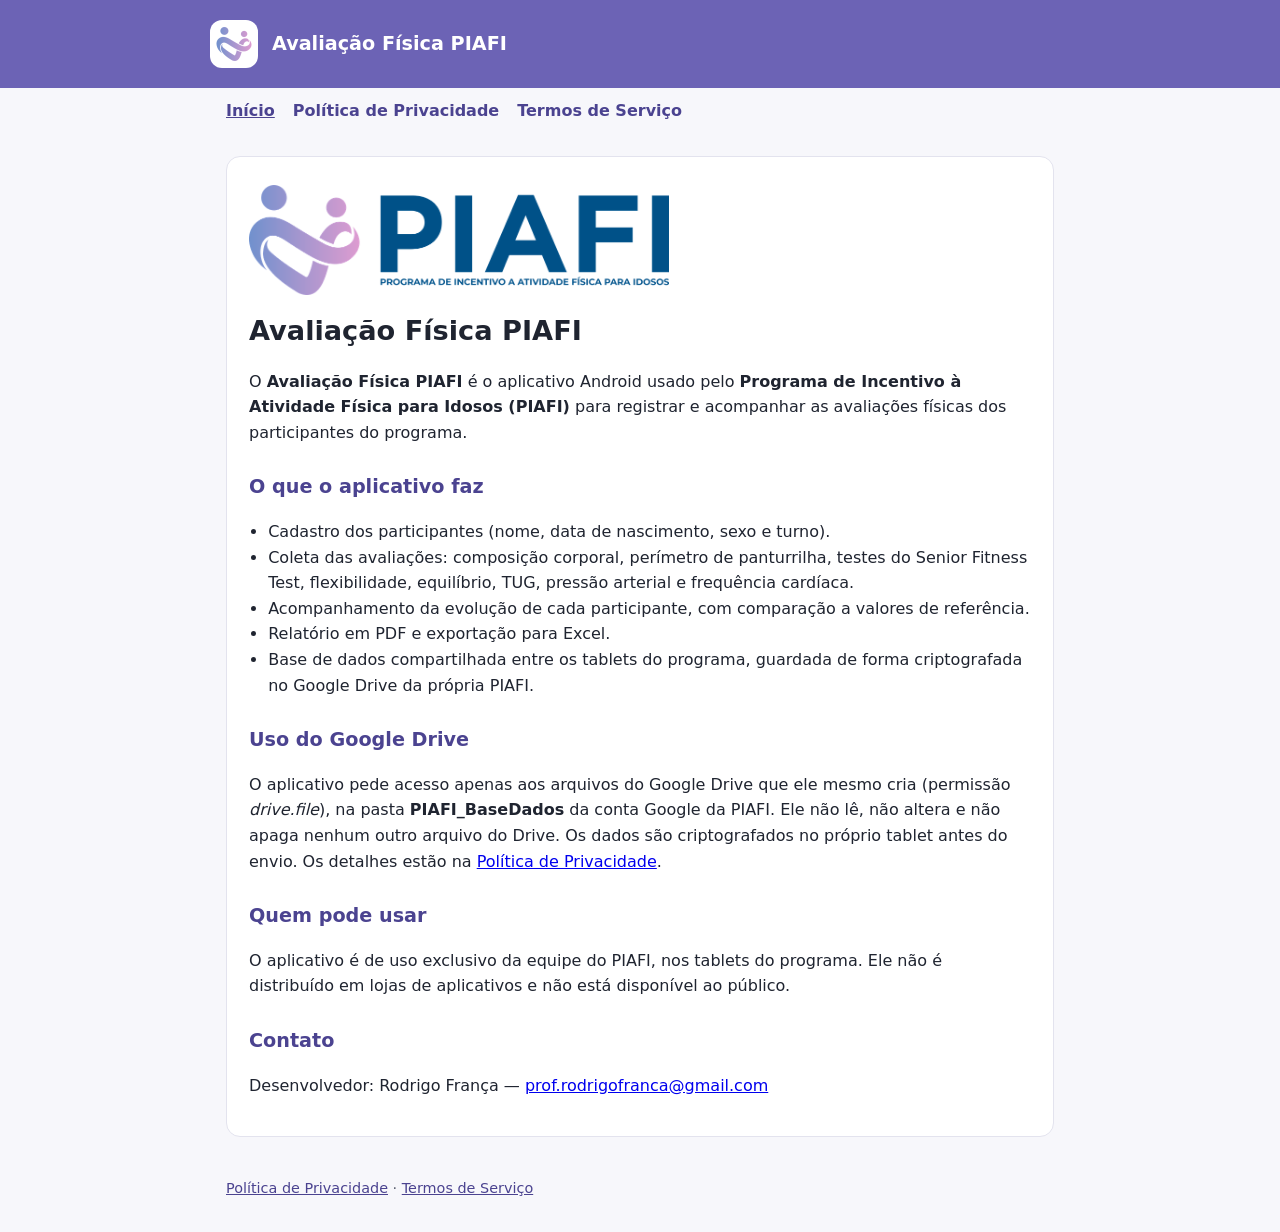
==== piafi/index.html @ bf756bce "Site do app Avaliação Física PIAFI: início, privacidade e termos Co-Authored-By: Claude Opus 5.5 <no" ====
<!doctype html>
<html lang="pt-BR">
<head>
<meta charset="utf-8">
<meta name="viewport" content="width=device-width, initial-scale=1">
<title>Avaliação Física PIAFI</title>
<meta name="description" content="Aplicativo de avaliação física do Programa de Incentivo à Atividade Física para Idosos (PIAFI).">
<link rel="icon" href="icon.png">
<link rel="stylesheet" href="estilo.css">
</head>
<body>
<header><div class="barra"><img src="icon.png" alt=""><a href="index.html">Avaliação Física PIAFI</a></div></header>
<nav>
  <a href="index.html" aria-current="page">Início</a>
  <a href="privacidade.html">Política de Privacidade</a>
  <a href="termos.html">Termos de Serviço</a>
</nav>
<main>
  <div class="cartao">
    <img class="logo" src="logo.png" alt="Logotipo PIAFI">
    <h1>Avaliação Física PIAFI</h1>
    <p>O <strong>Avaliação Física PIAFI</strong> é o aplicativo Android usado pelo <strong>Programa de Incentivo à Atividade Física para Idosos (PIAFI)</strong> para registrar e acompanhar as avaliações físicas dos participantes do programa.</p>

    <h2>O que o aplicativo faz</h2>
    <ul>
      <li>Cadastro dos participantes (nome, data de nascimento, sexo e turno).</li>
      <li>Coleta das avaliações: composição corporal, perímetro de panturrilha, testes do Senior Fitness Test, flexibilidade, equilíbrio, TUG, pressão arterial e frequência cardíaca.</li>
      <li>Acompanhamento da evolução de cada participante, com comparação a valores de referência.</li>
      <li>Relatório em PDF e exportação para Excel.</li>
      <li>Base de dados compartilhada entre os tablets do programa, guardada de forma criptografada no Google Drive da própria PIAFI.</li>
    </ul>

    <h2>Uso do Google Drive</h2>
    <p>O aplicativo pede acesso apenas aos arquivos do Google Drive que ele mesmo cria (permissão <em>drive.file</em>), na pasta <strong>PIAFI_BaseDados</strong> da conta Google da PIAFI. Ele não lê, não altera e não apaga nenhum outro arquivo do Drive. Os dados são criptografados no próprio tablet antes do envio. Os detalhes estão na <a href="privacidade.html">Política de Privacidade</a>.</p>

    <h2>Quem pode usar</h2>
    <p>O aplicativo é de uso exclusivo da equipe do PIAFI, nos tablets do programa. Ele não é distribuído em lojas de aplicativos e não está disponível ao público.</p>

    <h2>Contato</h2>
    <p>Desenvolvedor: Rodrigo França — <a href="mailto:prof.rodrigofranca@gmail.com">prof.rodrigofranca@gmail.com</a></p>
  </div>
</main>
<footer>
  <a href="privacidade.html">Política de Privacidade</a> · <a href="termos.html">Termos de Serviço</a>
</footer>
</body>
</html>
---- piafi/estilo.css ----
:root {
  --roxo: #6C63B5;
  --roxo-escuro: #4b4390;
  --texto: #1f2430;
  --suave: #5b6070;
  --fundo: #f7f7fb;
  --cartao: #ffffff;
  --borda: #e3e3ee;
}
@media (prefers-color-scheme: dark) {
  :root {
    --texto: #e9e9f2;
    --suave: #b4b6c4;
    --fundo: #15151d;
    --cartao: #1f1f2a;
    --borda: #33334a;
    --roxo: #9d95e6;
    --roxo-escuro: #c3bdf5;
  }
}
* { box-sizing: border-box; }
body {
  margin: 0;
  font-family: system-ui, -apple-system, "Segoe UI", Roboto, Arial, sans-serif;
  color: var(--texto);
  background: var(--fundo);
  line-height: 1.6;
}
header {
  background: var(--roxo);
  color: #fff;
  padding: 20px 16px;
}
header .barra { max-width: 860px; margin: 0 auto; display: flex; align-items: center; gap: 14px; }
header img { width: 48px; height: 48px; border-radius: 12px; background: #fff; }
header a { color: #fff; text-decoration: none; font-weight: 700; font-size: 1.2rem; }
nav { max-width: 860px; margin: 0 auto; padding: 10px 16px 0; display: flex; gap: 18px; flex-wrap: wrap; }
nav a { color: var(--roxo-escuro); font-weight: 600; text-decoration: none; }
nav a[aria-current="page"] { text-decoration: underline; }
main { max-width: 860px; margin: 0 auto; padding: 16px; }
.cartao { background: var(--cartao); border: 1px solid var(--borda); border-radius: 14px; padding: 22px 22px; margin: 16px 0; }
h1 { font-size: 1.7rem; margin: 0.2em 0 0.4em; }
h2 { font-size: 1.2rem; margin: 1.4em 0 0.4em; color: var(--roxo-escuro); }
.logo { display: block; width: 100%; max-width: 420px; height: auto; margin: 6px 0 14px; }
ul { padding-left: 1.2em; }
.nota { color: var(--suave); font-size: 0.95rem; }
footer { max-width: 860px; margin: 0 auto; padding: 8px 16px 32px; color: var(--suave); font-size: 0.9rem; }
footer a { color: var(--roxo-escuro); }
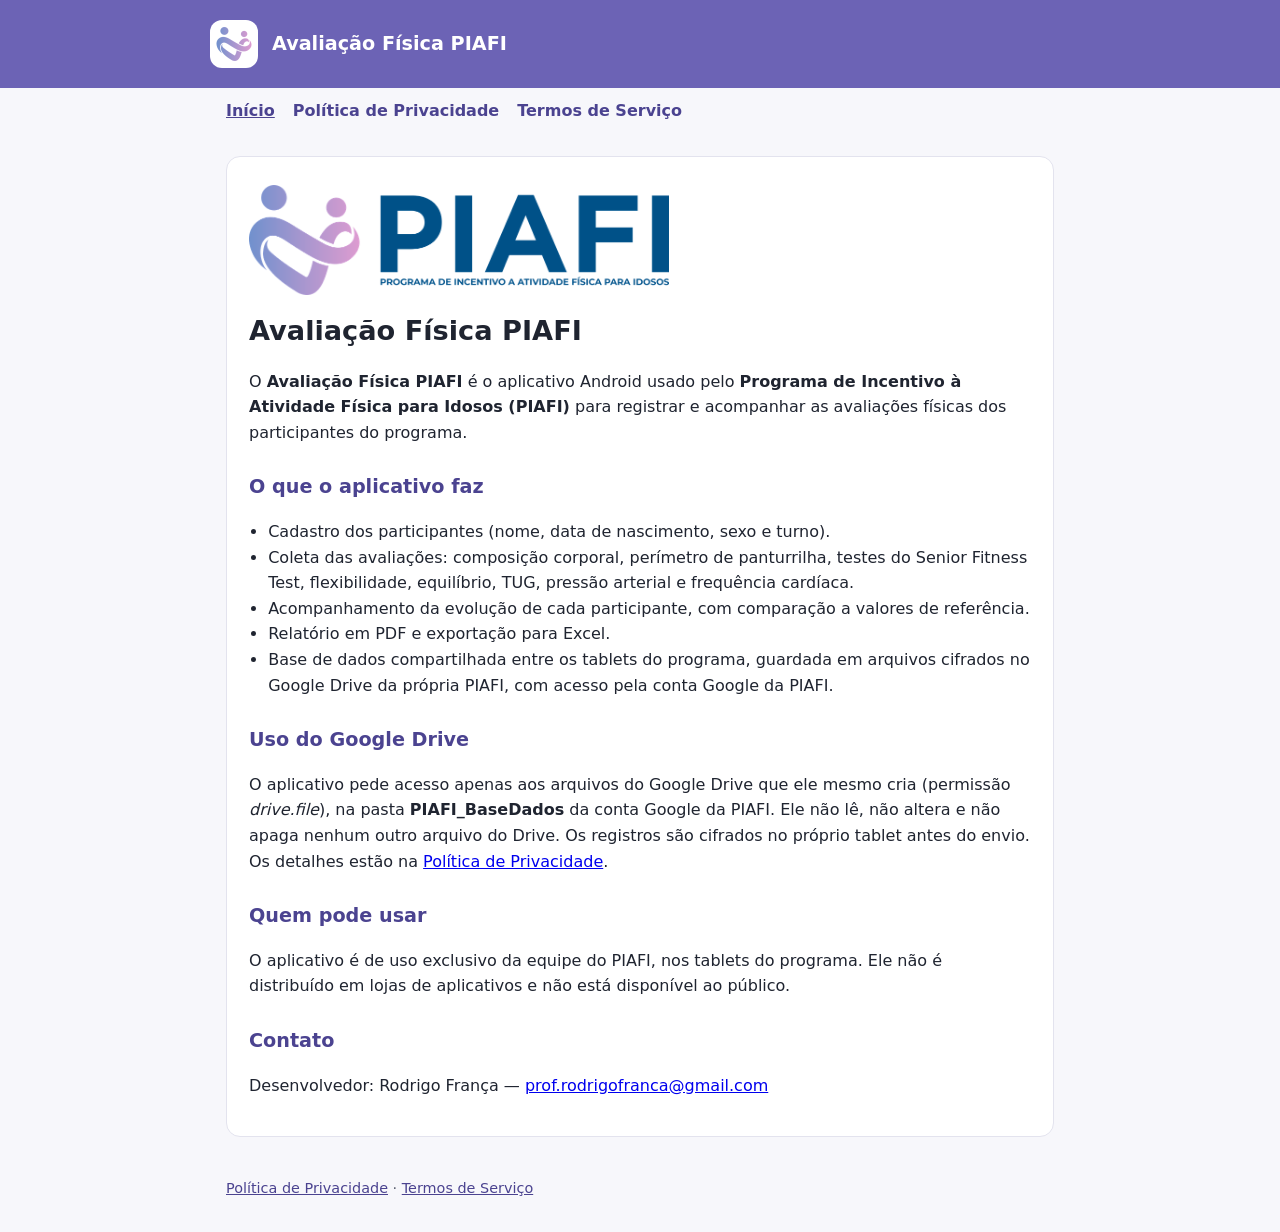
==== commit 5e695e5d: "Política e termos: acesso pela conta Google, sem senha no app Co-Authored-By: Claude Opus 5.5 <norep" ====
--- a/piafi/index.html
+++ b/piafi/index.html
@@ -27,11 +27,11 @@
       <li>Coleta das avaliações: composição corporal, perímetro de panturrilha, testes do Senior Fitness Test, flexibilidade, equilíbrio, TUG, pressão arterial e frequência cardíaca.</li>
       <li>Acompanhamento da evolução de cada participante, com comparação a valores de referência.</li>
       <li>Relatório em PDF e exportação para Excel.</li>
-      <li>Base de dados compartilhada entre os tablets do programa, guardada de forma criptografada no Google Drive da própria PIAFI.</li>
+      <li>Base de dados compartilhada entre os tablets do programa, guardada em arquivos cifrados no Google Drive da própria PIAFI, com acesso pela conta Google da PIAFI.</li>
     </ul>
 
     <h2>Uso do Google Drive</h2>
-    <p>O aplicativo pede acesso apenas aos arquivos do Google Drive que ele mesmo cria (permissão <em>drive.file</em>), na pasta <strong>PIAFI_BaseDados</strong> da conta Google da PIAFI. Ele não lê, não altera e não apaga nenhum outro arquivo do Drive. Os dados são criptografados no próprio tablet antes do envio. Os detalhes estão na <a href="privacidade.html">Política de Privacidade</a>.</p>
+    <p>O aplicativo pede acesso apenas aos arquivos do Google Drive que ele mesmo cria (permissão <em>drive.file</em>), na pasta <strong>PIAFI_BaseDados</strong> da conta Google da PIAFI. Ele não lê, não altera e não apaga nenhum outro arquivo do Drive. Os registros são cifrados no próprio tablet antes do envio. Os detalhes estão na <a href="privacidade.html">Política de Privacidade</a>.</p>
 
     <h2>Quem pode usar</h2>
     <p>O aplicativo é de uso exclusivo da equipe do PIAFI, nos tablets do programa. Ele não é distribuído em lojas de aplicativos e não está disponível ao público.</p>
